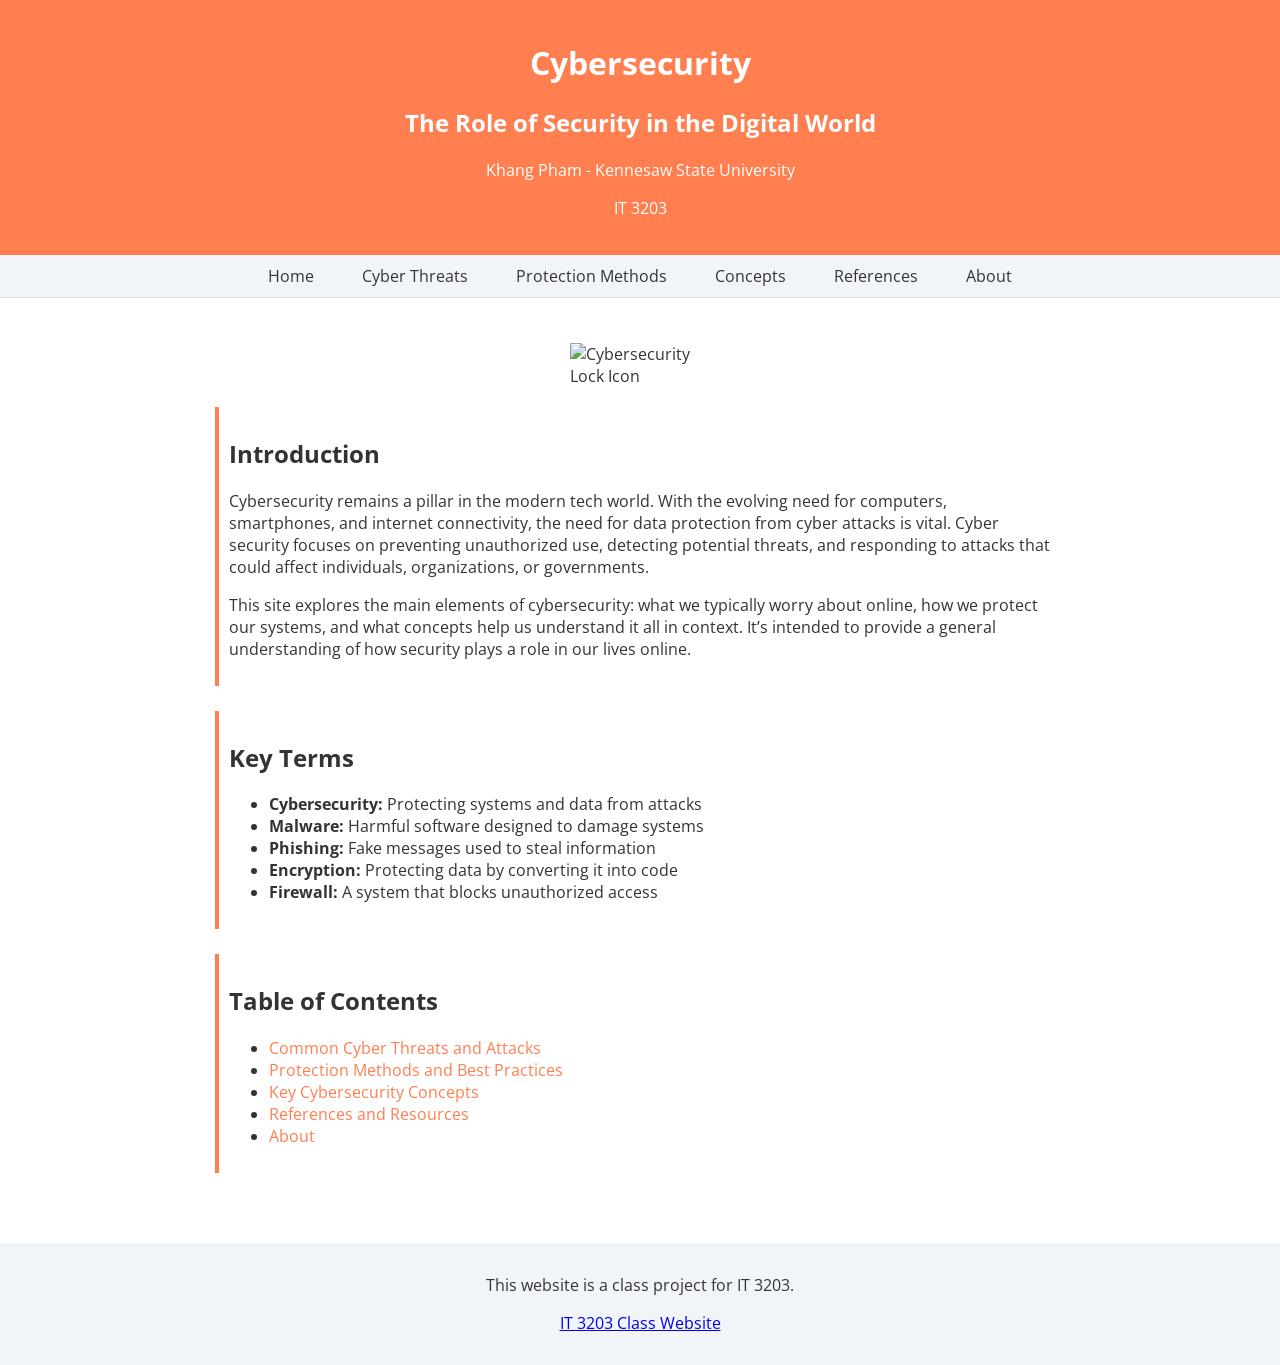
==== index.html @ feba26c3 "Update index.html" ====
<!DOCTYPE html>
<html lang="en">
<head>
  <meta charset="UTF-8">
  <meta name="viewport" content="width=device-width, initial-scale=1.0">
  <title>Cybersecurity</title>
  <link href="https://fonts.googleapis.com/css2?family=Open+Sans:wght@300;400;600&display=swap" rel="stylesheet">
  <link rel="stylesheet" href="style.css">
</head>
<body>

  <!-- Header -->
  <header>
    <h1>Cybersecurity</h1>
    <h2>The Role of Security in the Digital World</h2>
    <p>Khang Pham - Kennesaw State University</p>
    <p>IT 3203</p>
  </header>

  <!-- Navigation -->
  <nav>
    <ul>
      <li><a href="index.html">Home</a></li>
      <li><a href="topic1.html">Cyber Threats</a></li>
      <li><a href="topic2.html">Protection Methods</a></li>
      <li><a href="concepts.html">Concepts</a></li>
      <li><a href="references.html">References</a></li>
      <li><a href="about.html">About</a></li>
    </ul>
  </nav>

  <!-- Main Content -->
  <main>

    <!-- Image -->
    <img src="https://i.imgur.com/zNzp9lW.png"
         alt="Cybersecurity Lock Icon" width="150">

    <!-- Introduction -->
    <section>
      <h2>Introduction</h2>
      <p>
        Cybersecurity remains a pillar in the modern tech world. With the evolving need for computers, smartphones, and internet connectivity, the need for data protection from cyber attacks is vital. 
        Cyber security focuses on preventing unauthorized use, detecting potential threats, and responding to attacks that could affect individuals, organizations, or governments.
      </p>

      <p>
        This site explores the main elements of cybersecurity: what we typically worry about online, how we protect our systems, and what concepts help us understand it all in context. 
        It’s intended to provide a general understanding of how security plays a role in our lives online.
      </p>
    </section>

    <!-- Key Terms -->
    <section>
      <h2>Key Terms</h2>
      <ul>
        <li><strong>Cybersecurity:</strong> Protecting systems and data from attacks</li>
        <li><strong>Malware:</strong> Harmful software designed to damage systems</li>
        <li><strong>Phishing:</strong> Fake messages used to steal information</li>
        <li><strong>Encryption:</strong> Protecting data by converting it into code</li>
        <li><strong>Firewall:</strong> A system that blocks unauthorized access</li>
      </ul>
    </section>

    <!-- Table of Contents -->
    <section>
      <h2>Table of Contents</h2>
      <ul>
        <li><a href="topic1.html">Common Cyber Threats and Attacks</a></li>
        <li><a href="topic2.html">Protection Methods and Best Practices</a></li>
        <li><a href="concepts.html">Key Cybersecurity Concepts</a></li>
        <li><a href="references.html">References and Resources</a></li>
        <li><a href="about.html">About</a></li>
      </ul>
    </section>
  </main>
  <footer>
  <p>This website is a class project for IT 3203.</p>
  <p>
    <a href="https://ksuweb.github.io/IT3203/" target="_blank">
      IT 3203 Class Website
    </a>
  </p>
</footer>
</body>
</html>
---- style.css ----
/* General */
body {
  font-family: 'Open Sans', Arial, sans-serif;
  margin: 0;
  background: #ffffff;
  color: #333;
}

/* Header */
header {
  background: #ff7f50; /* coral */
  color: white;
  text-align: center;
  padding: 20px;
}

/* Navigation */
nav {
  background: #f1f5f9;
  padding: 10px;
  border-bottom: 1px solid #ddd;
}

nav h1 {
  text-align: center;
  font-size: 14px;
  margin: 0 0 5px;
  color: #555;
}

/* Flex layout */
nav ul {
  display: flex;
  justify-content: center;
  list-style: none;
  padding: 0;
  margin: 0;
}

nav li {
  margin: 0 12px;
}

nav a {
  text-decoration: none;
  color: #333;
  padding: 8px 12px;
  border-radius: 5px;
  transition: 0.2s;
}

/* Hover effect */
nav a:hover {
  background-color: #4a6fa5;
  color: white;
}

/* Active page (stays highlighted) */
nav a.active {
  background-color: #4a6fa5;
  color: white;
}

/* Main */
main {
  max-width: 850px;
  margin: 25px auto;
  padding: 20px;
  background: #ffffff;
}

/* Sections */
section {
  margin-bottom: 25px;
  padding: 10px;
  border-left: 4px solid #ff7f50;
}

/* Image */
img {
  display: block;
  margin: 0 auto 20px;
  width: 140px;
}

/* Table */
table {
  width: 100%;
  border-collapse: collapse;
}

th, td {
  border: 1px solid #ddd;
  padding: 10px;
}

th {
  background: #ffe4dc;
}

/* Links */
main a {
  color: #ff7f50;
  text-decoration: none;
  border-bottom: 1px solid transparent;
}

main a:hover {
  border-bottom: 1px solid #ff7f50;
}

/* Footer */
footer {
  background: #f1f5f9;
  text-align: center;
  padding: 15px;
  margin-top: 20px;
}
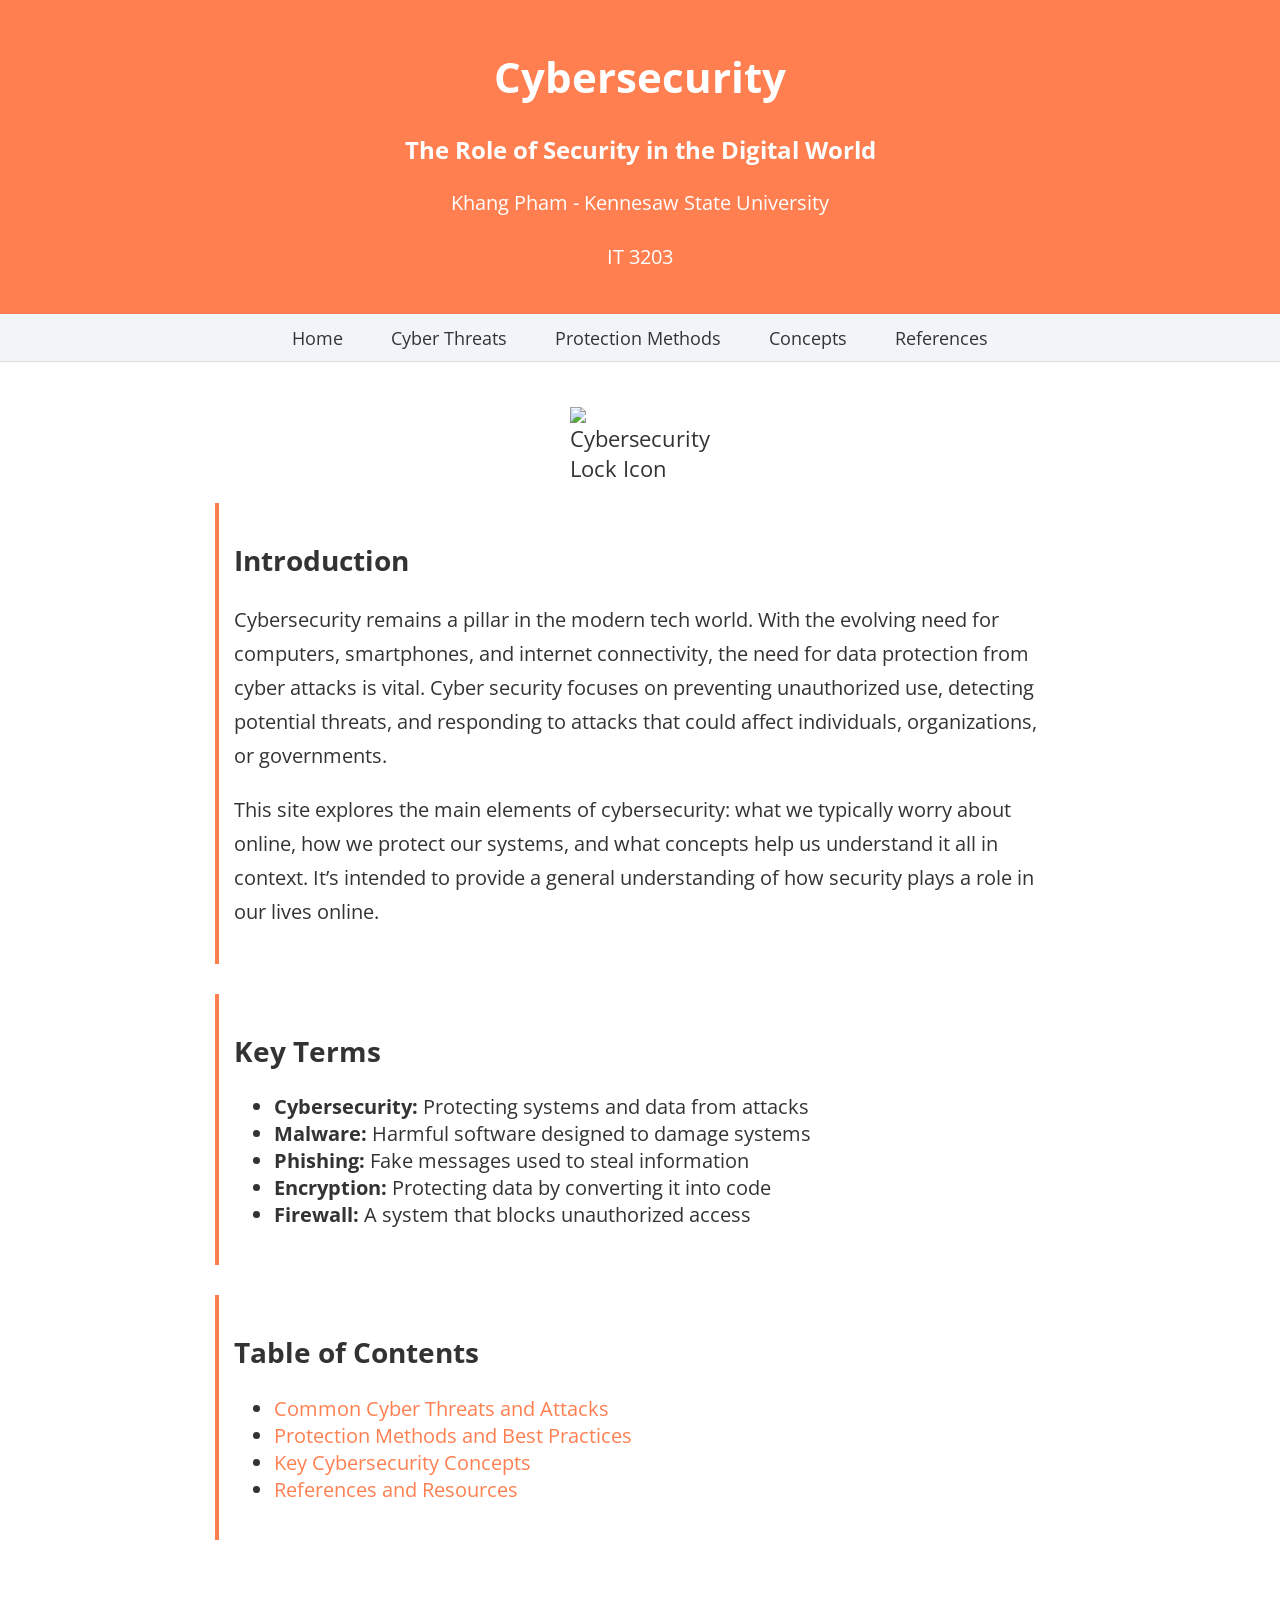
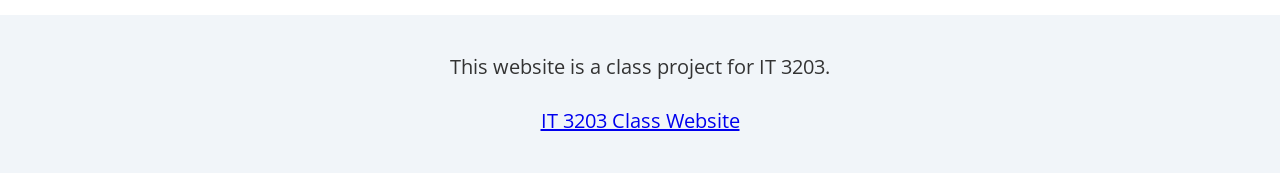
==== commit 38b7cc06: "Update index.html" ====
--- a/index.html
+++ b/index.html
@@ -25,7 +25,6 @@
       <li><a href="topic2.html">Protection Methods</a></li>
       <li><a href="concepts.html">Concepts</a></li>
       <li><a href="references.html">References</a></li>
-      <li><a href="about.html">About</a></li>
     </ul>
   </nav>
 
@@ -70,7 +69,6 @@
         <li><a href="topic2.html">Protection Methods and Best Practices</a></li>
         <li><a href="concepts.html">Key Cybersecurity Concepts</a></li>
         <li><a href="references.html">References and Resources</a></li>
-        <li><a href="about.html">About</a></li>
       </ul>
     </section>
   </main>
--- a/style.css
+++ b/style.css
@@ -4,14 +4,23 @@
   margin: 0;
   background: #ffffff;
   color: #333;
+  font-size: 22px; /* adjusted for better balance */
 }
 
 /* Header */
 header {
-  background: #ff7f50; /* coral */
+  background: #ff7f50;
   color: white;
   text-align: center;
   padding: 20px;
+}
+
+header h1 {
+  font-size: 42px;
+}
+
+header h2 {
+  font-size: 24px;
 }
 
 /* Navigation */
@@ -23,7 +32,7 @@
 
 nav h1 {
   text-align: center;
-  font-size: 14px;
+  font-size: 16px;
   margin: 0 0 5px;
   color: #555;
 }
@@ -46,6 +55,7 @@
   color: #333;
   padding: 8px 12px;
   border-radius: 5px;
+  font-size: 18px;
   transition: 0.2s;
 }
 
@@ -55,7 +65,7 @@
   color: white;
 }
 
-/* Active page (stays highlighted) */
+/* Active page */
 nav a.active {
   background-color: #4a6fa5;
   color: white;
@@ -71,9 +81,25 @@
 
 /* Sections */
 section {
-  margin-bottom: 25px;
-  padding: 10px;
+  margin-bottom: 30px;
+  padding: 15px;
   border-left: 4px solid #ff7f50;
+}
+
+/* Headings */
+h2 {
+  font-size: 28px;
+}
+
+/* Paragraphs */
+p {
+  font-size: 20px;
+  line-height: 1.7;
+}
+
+/* Lists */
+li {
+  font-size: 20px;
 }
 
 /* Image */
@@ -92,6 +118,7 @@
 th, td {
   border: 1px solid #ddd;
   padding: 10px;
+  font-size: 20px;
 }
 
 th {
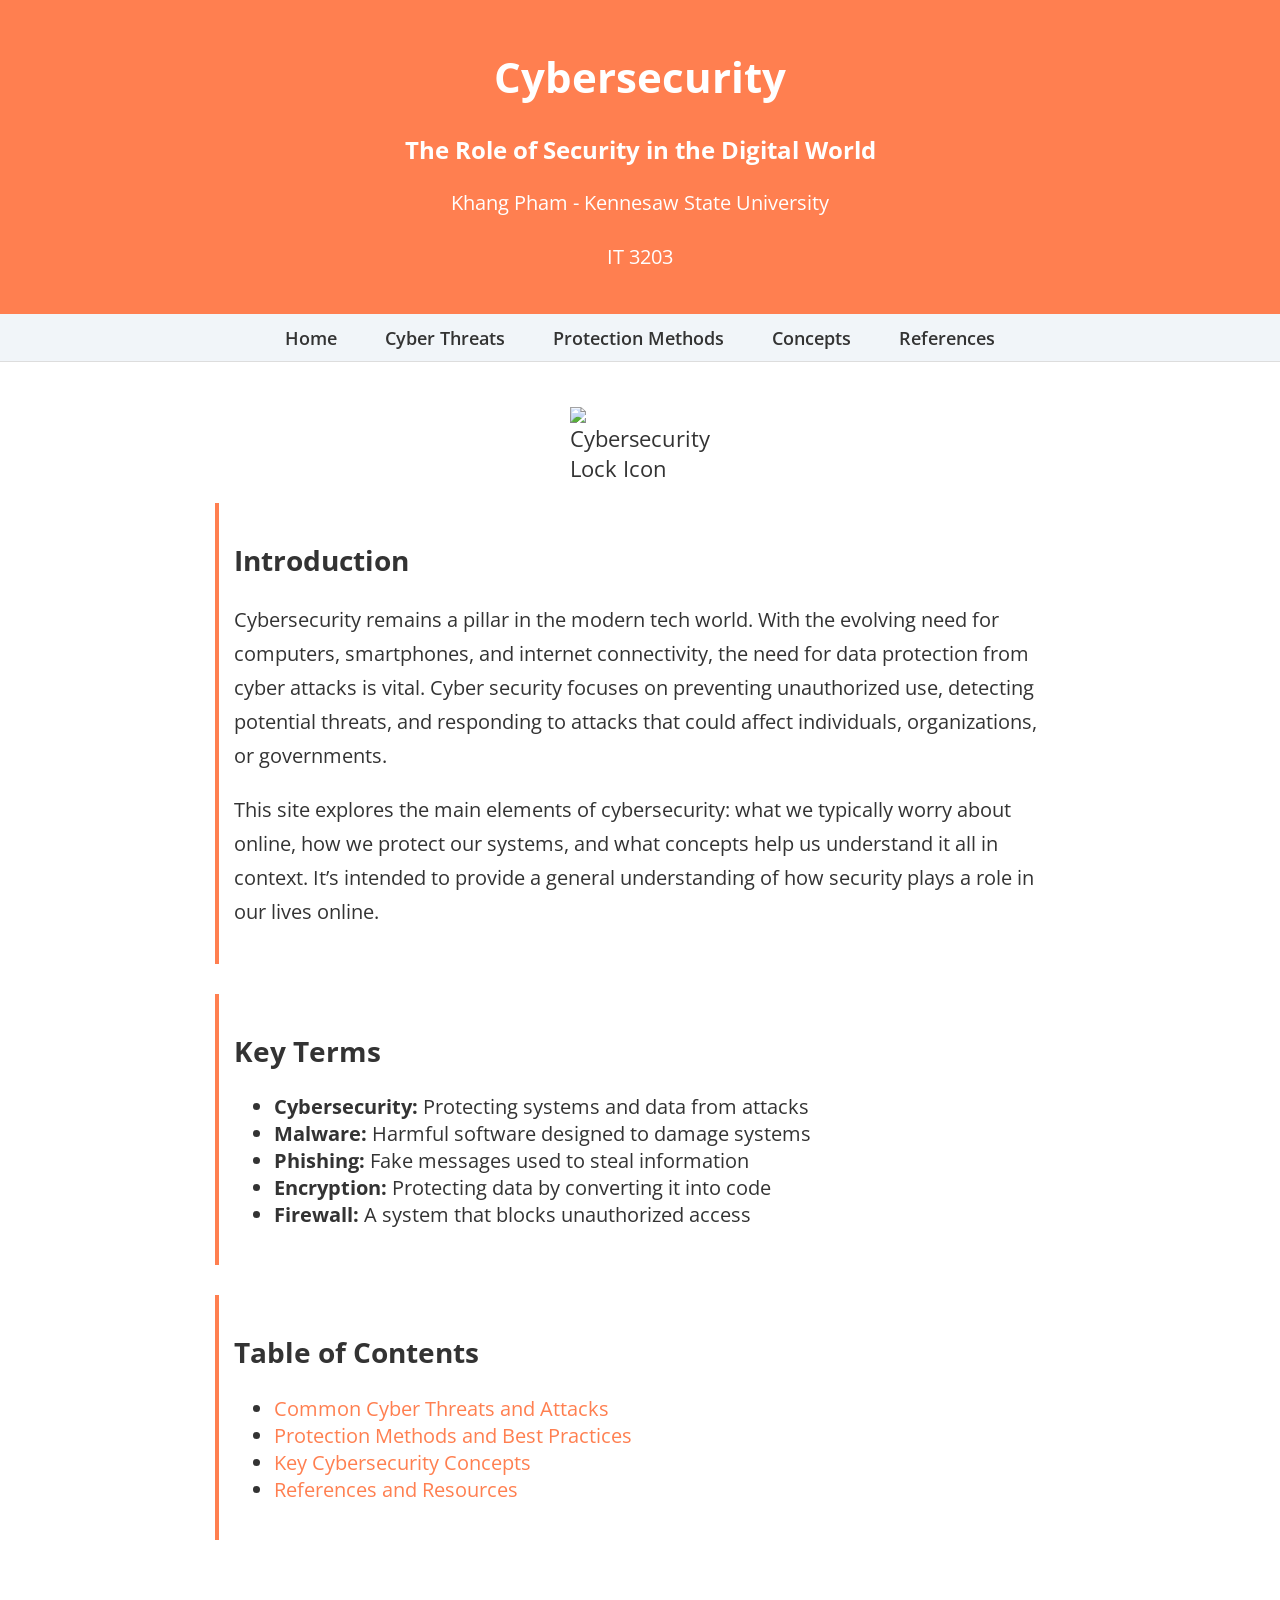
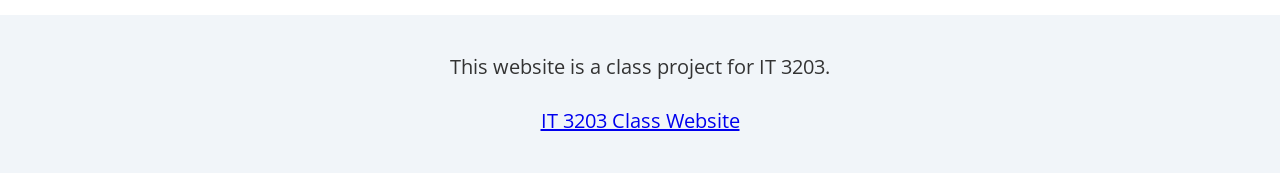
==== commit 2a4a187b: "Update index.html" ====
--- a/index.html
+++ b/index.html
@@ -32,7 +32,7 @@
   <main>
 
     <!-- Image -->
-    <img src="https://i.imgur.com/zNzp9lW.png"
+    <img src="https://i.imgur.com/GcAeKnz.png"
          alt="Cybersecurity Lock Icon" width="150">
 
     <!-- Introduction -->
--- a/style.css
+++ b/style.css
@@ -57,6 +57,7 @@
   border-radius: 5px;
   font-size: 18px;
   transition: 0.2s;
+  font-weight: 600;
 }
 
 /* Hover effect */
@@ -69,6 +70,7 @@
 nav a.active {
   background-color: #4a6fa5;
   color: white;
+  font-weight: 700;
 }
 
 /* Main */
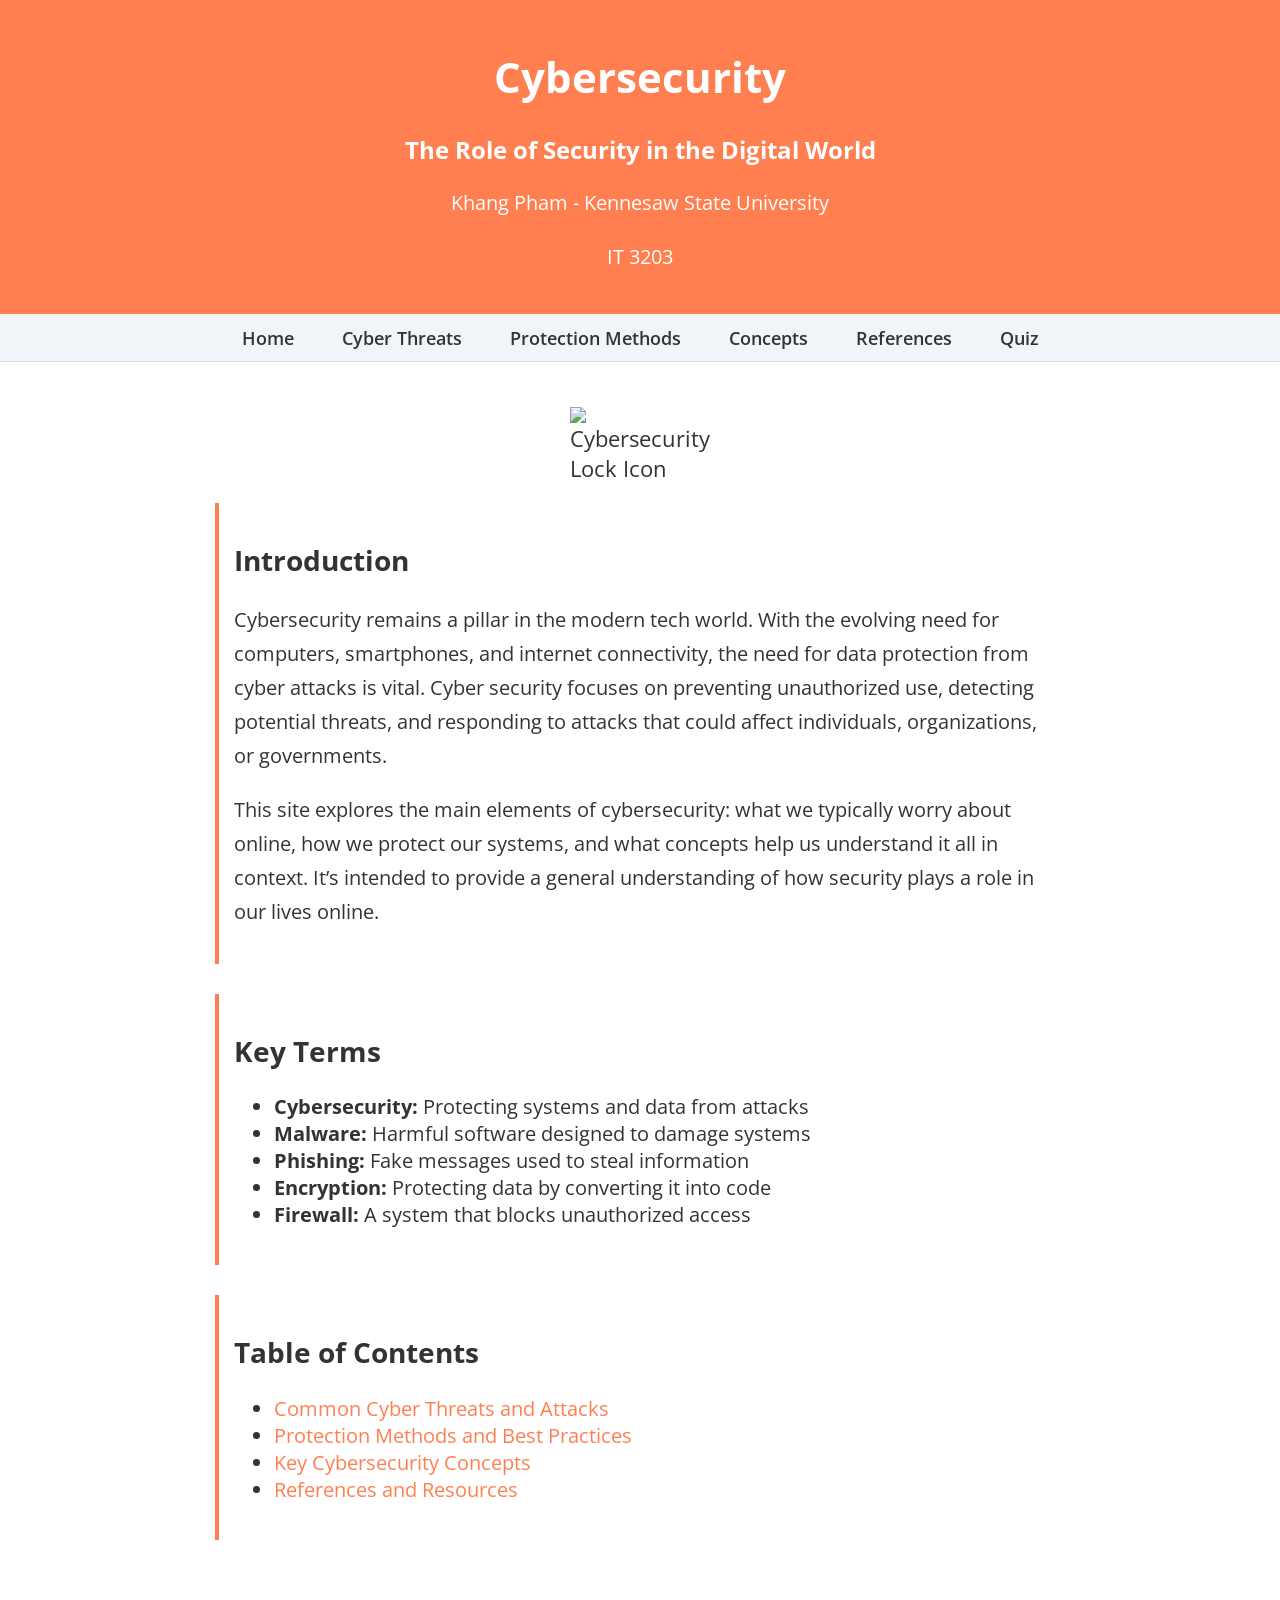
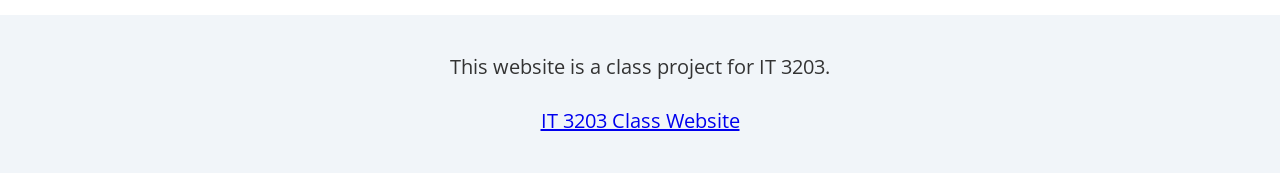
==== commit 5f147489: "Update index.html" ====
--- a/index.html
+++ b/index.html
@@ -1,15 +1,22 @@
 <!DOCTYPE html>
 <html lang="en">
 <head>
+  <!-- Basic setup for the webpage -->
   <meta charset="UTF-8">
   <meta name="viewport" content="width=device-width, initial-scale=1.0">
+
+  <!-- Title shown on browser tab -->
   <title>Cybersecurity</title>
+
+  <!-- Import Open Sans font -->
   <link href="https://fonts.googleapis.com/css2?family=Open+Sans:wght@300;400;600&display=swap" rel="stylesheet">
+
+  <!-- Link to external CSS file (required for assignment) -->
   <link rel="stylesheet" href="style.css">
 </head>
 <body>
 
-  <!-- Header -->
+  <!-- Top section of the page (title and basic info) -->
   <header>
     <h1>Cybersecurity</h1>
     <h2>The Role of Security in the Digital World</h2>
@@ -17,25 +24,26 @@
     <p>IT 3203</p>
   </header>
 
-  <!-- Navigation -->
+  <!-- Navigation menu (links to all pages of the site) -->
   <nav>
     <ul>
-      <li><a href="index.html">Home</a></li>
+      <li><a href="index.html">Home</a></li>  <!-- Allow the using to click "Home" and it will direct them to index.html -->
       <li><a href="topic1.html">Cyber Threats</a></li>
       <li><a href="topic2.html">Protection Methods</a></li>
       <li><a href="concepts.html">Concepts</a></li>
       <li><a href="references.html">References</a></li>
+      <li><a href="quiz.html">Quiz</a></li>
     </ul>
   </nav>
 
-  <!-- Main Content -->
+  <!-- Main content area -->
   <main>
 
-    <!-- Image -->
+    <!-- Image to make the page more visual -->
     <img src="https://i.imgur.com/GcAeKnz.png"
          alt="Cybersecurity Lock Icon" width="150">
 
-    <!-- Introduction -->
+    <!-- Introduction section (explains what the site is about) -->
     <section>
       <h2>Introduction</h2>
       <p>
@@ -49,7 +57,7 @@
       </p>
     </section>
 
-    <!-- Key Terms -->
+    <!-- Key terms section (uses a list to define important words) -->
     <section>
       <h2>Key Terms</h2>
       <ul>
@@ -61,24 +69,27 @@
       </ul>
     </section>
 
-    <!-- Table of Contents -->
+    <!-- Table of contents (links to other pages) -->
     <section>
       <h2>Table of Contents</h2>
       <ul>
-        <li><a href="topic1.html">Common Cyber Threats and Attacks</a></li>
+        <li><a href="topic1.html">Common Cyber Threats and Attacks</a></li> <!-- Link the text "Common Cyber Threats and Attacks" to topic1.html file -->
         <li><a href="topic2.html">Protection Methods and Best Practices</a></li>
         <li><a href="concepts.html">Key Cybersecurity Concepts</a></li>
         <li><a href="references.html">References and Resources</a></li>
       </ul>
     </section>
   </main>
+
+  <!-- Footer (required: shows this is a class project + class link) -->
   <footer>
-  <p>This website is a class project for IT 3203.</p>
-  <p>
-    <a href="https://ksuweb.github.io/IT3203/" target="_blank">
-      IT 3203 Class Website
-    </a>
-  </p>
-</footer>
+    <p>This website is a class project for IT 3203.</p>
+    <p>
+      <a href="https://ksuweb.github.io/IT3203/" target="_blank">
+        IT 3203 Class Website
+      </a>
+    </p>
+  </footer>
+
 </body>
 </html>
--- a/style.css
+++ b/style.css
@@ -1,147 +1,147 @@
 /* General */
 body {
-  font-family: 'Open Sans', Arial, sans-serif;
-  margin: 0;
-  background: #ffffff;
-  color: #333;
-  font-size: 22px; /* adjusted for better balance */
+  font-family: 'Open Sans', Arial, sans-serif; /* Set font for the whole website */
+  margin: 0; /* Remove default space around the page */
+  background: #ffffff; /* Make background color white */
+  color: #333; /* Set main text color */
+  font-size: 22px; /* Set base text size */
 }
 
 /* Header */
 header {
-  background: #ff7f50;
-  color: white;
-  text-align: center;
-  padding: 20px;
+  background: #ff7f50; /* Set header background color */
+  color: white; /* Make header text white */
+  text-align: center; /* Center header text */
+  padding: 20px; /* Add space inside header */
 }
 
 header h1 {
-  font-size: 42px;
+  font-size: 42px; /* Make main header title larger */
 }
 
 header h2 {
-  font-size: 24px;
+  font-size: 24px; /* Make subtitle smaller than main title */
 }
 
 /* Navigation */
 nav {
-  background: #f1f5f9;
-  padding: 10px;
-  border-bottom: 1px solid #ddd;
+  background: #f1f5f9; /* Set navigation background color */
+  padding: 10px; /* Add space inside navigation bar */
+  border-bottom: 1px solid #ddd; /* Add line below navigation */
 }
 
 nav h1 {
-  text-align: center;
-  font-size: 16px;
-  margin: 0 0 5px;
-  color: #555;
+  text-align: center; /* Center navigation heading */
+  font-size: 16px; /* Set navigation heading size */
+  margin: 0 0 5px; /* Remove top margin and add small bottom space */
+  color: #555; /* Set navigation heading color */
 }
 
 /* Flex layout */
 nav ul {
-  display: flex;
-  justify-content: center;
-  list-style: none;
-  padding: 0;
-  margin: 0;
+  display: flex; /* Put navigation items in one row */
+  justify-content: center; /* Center navigation items */
+  list-style: none; /* Remove bullet points */
+  padding: 0; /* Remove default list padding */
+  margin: 0; /* Remove default list margin */
 }
 
 nav li {
-  margin: 0 12px;
+  margin: 0 12px; /* Add space between navigation items */
 }
 
 nav a {
-  text-decoration: none;
-  color: #333;
-  padding: 8px 12px;
-  border-radius: 5px;
-  font-size: 18px;
-  transition: 0.2s;
-  font-weight: 600;
+  text-decoration: none; /* Remove underline from links */
+  color: #333; /* Set navigation link color */
+  padding: 8px 12px; /* Add space inside link area */
+  border-radius: 5px; /* Round the corners of the link background */
+  font-size: 18px; /* Set navigation text size */
+  transition: 0.2s; /* Make hover effect smooth */
+  font-weight: 600; /* Make navigation text semi-bold */
 }
 
 /* Hover effect */
 nav a:hover {
-  background-color: #4a6fa5;
-  color: white;
+  background-color: #4a6fa5; /* Change background color when mouse is over link */
+  color: white; /* Change text color on hover */
 }
 
 /* Active page */
 nav a.active {
-  background-color: #4a6fa5;
-  color: white;
-  font-weight: 700;
+  background-color: #4a6fa5; /* Highlight current page link */
+  color: white; /* Make active page text white */
+  font-weight: 700; /* Make active page text bolder */
 }
 
 /* Main */
 main {
-  max-width: 850px;
-  margin: 25px auto;
-  padding: 20px;
-  background: #ffffff;
+  max-width: 850px; /* Limit content width */
+  margin: 25px auto; /* Center main content and add top/bottom space */
+  padding: 20px; /* Add space inside main content area */
+  background: #ffffff; /* Keep main content background white */
 }
 
 /* Sections */
 section {
-  margin-bottom: 30px;
-  padding: 15px;
-  border-left: 4px solid #ff7f50;
+  margin-bottom: 30px; /* Add space between sections */
+  padding: 15px; /* Add space inside each section */
+  border-left: 4px solid #ff7f50; /* Add colored line on left side of each section */
 }
 
 /* Headings */
 h2 {
-  font-size: 28px;
+  font-size: 28px; /* Set section heading size */
 }
 
 /* Paragraphs */
 p {
-  font-size: 20px;
-  line-height: 1.7;
+  font-size: 20px; /* Set paragraph text size */
+  line-height: 1.7; /* Add space between lines for readability */
 }
 
 /* Lists */
 li {
-  font-size: 20px;
+  font-size: 20px; /* Set list text size */
 }
 
 /* Image */
 img {
-  display: block;
-  margin: 0 auto 20px;
-  width: 140px;
+  display: block; /* Make image act like block element */
+  margin: 0 auto 20px; /* Center image and add bottom space */
+  width: 140px; /* Set image width */
 }
 
 /* Table */
 table {
-  width: 100%;
-  border-collapse: collapse;
+  width: 100%; /* Make table take full available width */
+  border-collapse: collapse; /* Merge table borders together */
 }
 
 th, td {
-  border: 1px solid #ddd;
-  padding: 10px;
-  font-size: 20px;
+  border: 1px solid #ddd; /* Add border around table cells */
+  padding: 10px; /* Add space inside table cells */
+  font-size: 20px; /* Set table text size */
 }
 
 th {
-  background: #ffe4dc;
+  background: #ffe4dc; /* Set table header background color */
 }
 
 /* Links */
 main a {
-  color: #ff7f50;
-  text-decoration: none;
-  border-bottom: 1px solid transparent;
+  color: #ff7f50; /* Set link color inside main content */
+  text-decoration: none; /* Remove default underline */
+  border-bottom: 1px solid transparent; /* Prepare underline effect for hover */
 }
 
 main a:hover {
-  border-bottom: 1px solid #ff7f50;
+  border-bottom: 1px solid #ff7f50; /* Show underline when mouse is over link */
 }
 
 /* Footer */
 footer {
-  background: #f1f5f9;
-  text-align: center;
-  padding: 15px;
-  margin-top: 20px;
+  background: #f1f5f9; /* Set footer background color */
+  text-align: center; /* Center footer text */
+  padding: 15px; /* Add space inside footer */
+  margin-top: 20px; /* Add space above footer */
 }
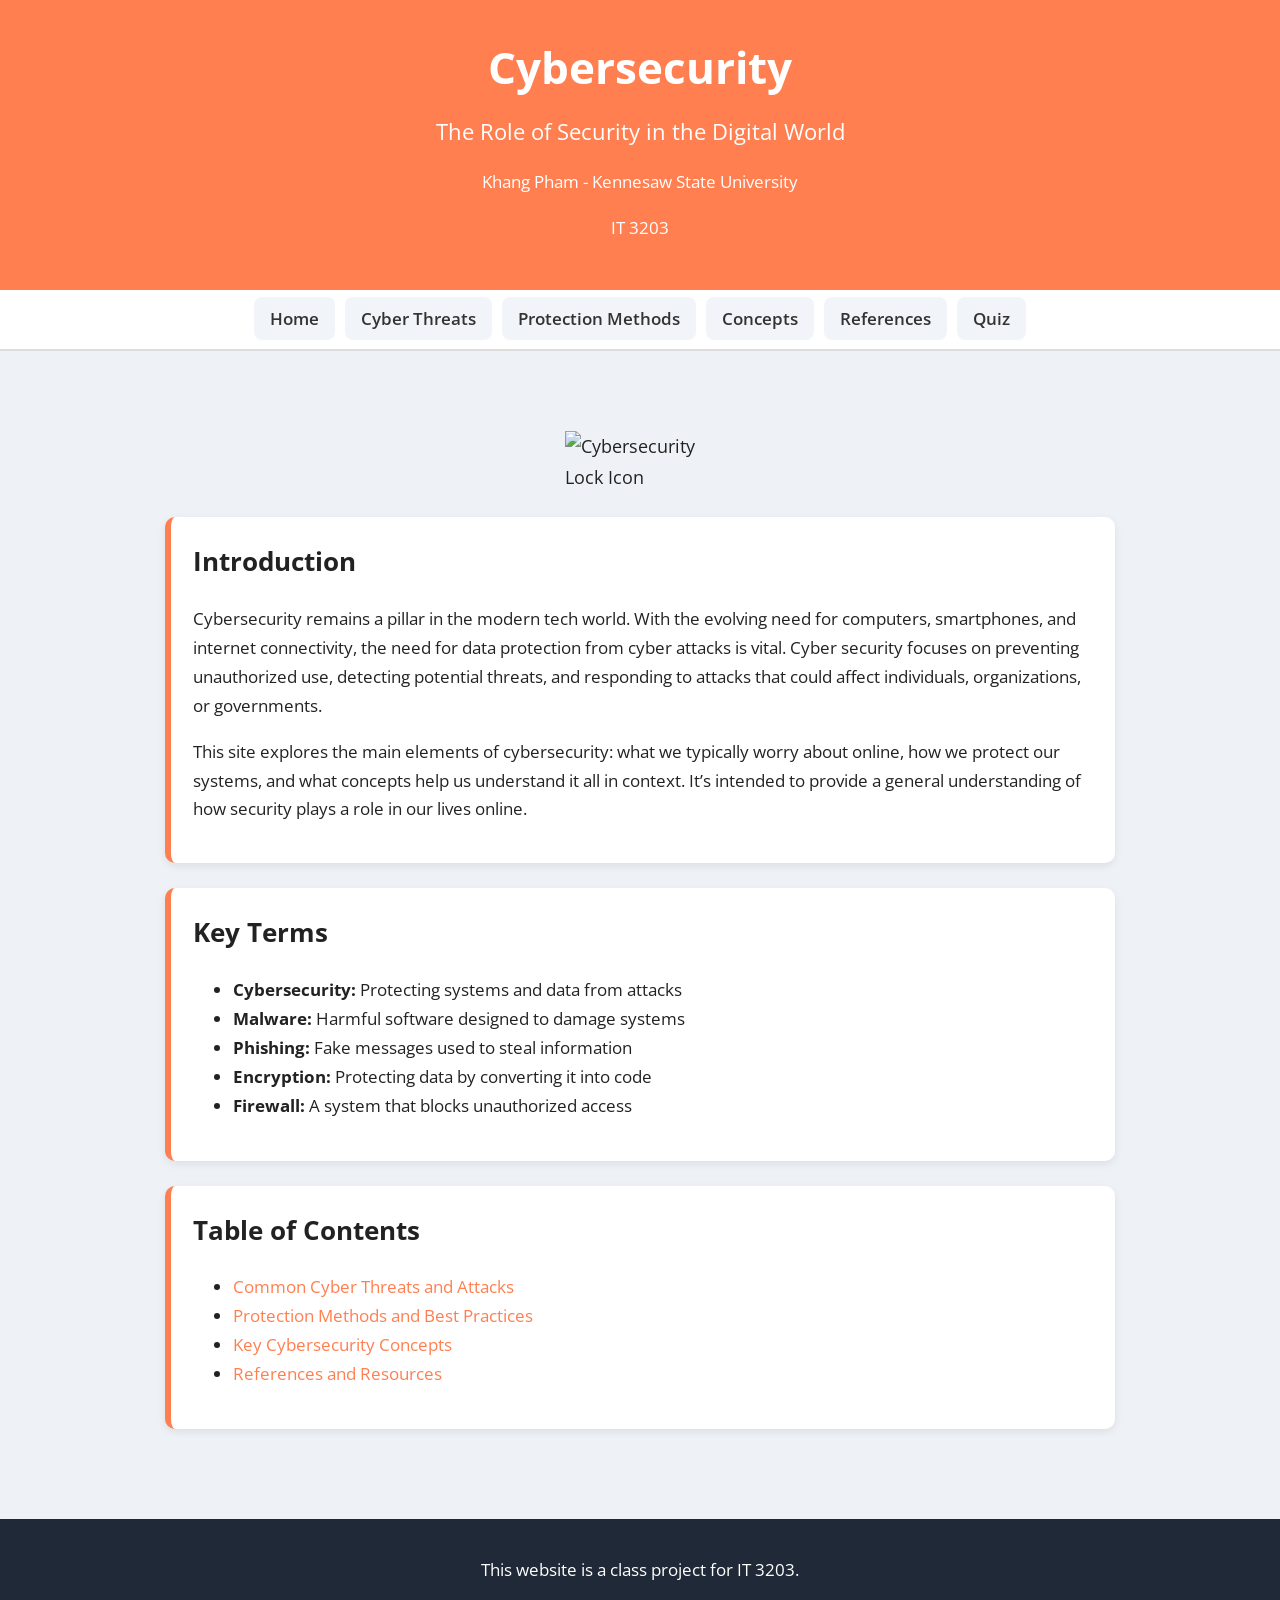
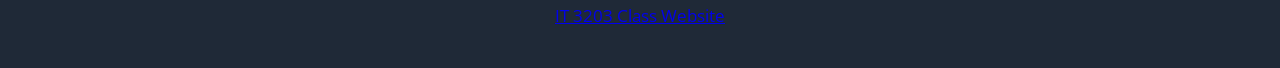
==== commit 9bbc9544: "Update index.html" ====
--- a/index.html
+++ b/index.html
@@ -14,12 +14,14 @@
   <!-- Link to external CSS file (required for assignment) -->
   <link rel="stylesheet" href="style.css">
 </head>
+
 <body>
 
   <!-- Top section of the page (title and basic info) -->
   <header>
     <h1>Cybersecurity</h1>
     <h2>The Role of Security in the Digital World</h2>
+
     <p>Khang Pham - Kennesaw State University</p>
     <p>IT 3203</p>
   </header>
@@ -27,7 +29,7 @@
   <!-- Navigation menu (links to all pages of the site) -->
   <nav>
     <ul>
-      <li><a href="index.html">Home</a></li>  <!-- Allow the using to click "Home" and it will direct them to index.html -->
+      <li><a href="index.html">Home</a></li> <!-- Link to homepage -->
       <li><a href="topic1.html">Cyber Threats</a></li>
       <li><a href="topic2.html">Protection Methods</a></li>
       <li><a href="concepts.html">Concepts</a></li>
@@ -41,18 +43,20 @@
 
     <!-- Image to make the page more visual -->
     <img src="https://i.imgur.com/GcAeKnz.png"
-         alt="Cybersecurity Lock Icon" width="150">
+         alt="Cybersecurity Lock Icon"
+         width="150">
 
     <!-- Introduction section (explains what the site is about) -->
     <section>
       <h2>Introduction</h2>
+
       <p>
-        Cybersecurity remains a pillar in the modern tech world. With the evolving need for computers, smartphones, and internet connectivity, the need for data protection from cyber attacks is vital. 
+        Cybersecurity remains a pillar in the modern tech world. With the evolving need for computers, smartphones, and internet connectivity, the need for data protection from cyber attacks is vital.
         Cyber security focuses on preventing unauthorized use, detecting potential threats, and responding to attacks that could affect individuals, organizations, or governments.
       </p>
 
       <p>
-        This site explores the main elements of cybersecurity: what we typically worry about online, how we protect our systems, and what concepts help us understand it all in context. 
+        This site explores the main elements of cybersecurity: what we typically worry about online, how we protect our systems, and what concepts help us understand it all in context.
         It’s intended to provide a general understanding of how security plays a role in our lives online.
       </p>
     </section>
@@ -60,6 +64,7 @@
     <!-- Key terms section (uses a list to define important words) -->
     <section>
       <h2>Key Terms</h2>
+
       <ul>
         <li><strong>Cybersecurity:</strong> Protecting systems and data from attacks</li>
         <li><strong>Malware:</strong> Harmful software designed to damage systems</li>
@@ -72,18 +77,21 @@
     <!-- Table of contents (links to other pages) -->
     <section>
       <h2>Table of Contents</h2>
+
       <ul>
-        <li><a href="topic1.html">Common Cyber Threats and Attacks</a></li> <!-- Link the text "Common Cyber Threats and Attacks" to topic1.html file -->
+        <li><a href="topic1.html">Common Cyber Threats and Attacks</a></li>
         <li><a href="topic2.html">Protection Methods and Best Practices</a></li>
         <li><a href="concepts.html">Key Cybersecurity Concepts</a></li>
         <li><a href="references.html">References and Resources</a></li>
       </ul>
     </section>
+
   </main>
 
   <!-- Footer (required: shows this is a class project + class link) -->
   <footer>
     <p>This website is a class project for IT 3203.</p>
+
     <p>
       <a href="https://ksuweb.github.io/IT3203/" target="_blank">
         IT 3203 Class Website
--- a/style.css
+++ b/style.css
@@ -2,146 +2,183 @@
 body {
   font-family: 'Open Sans', Arial, sans-serif; /* Set font for the whole website */
   margin: 0; /* Remove default space around the page */
-  background: #ffffff; /* Make background color white */
-  color: #333; /* Set main text color */
-  font-size: 22px; /* Set base text size */
+  background: #eef2f7; /* Stronger background change for visible difference */
+  color: #222; /* Darker text for better contrast */
+  font-size: 18px; /* Set base text size */
+  line-height: 1.7; /* Improve readability */
 }
 
 /* Header */
 header {
-  background: #ff7f50; /* Set header background color */
+  background: #ff7f50; /* Keep brand color but make it solid and bold */
   color: white; /* Make header text white */
   text-align: center; /* Center header text */
-  padding: 20px; /* Add space inside header */
+  padding: 30px 20px; /* More spacing for stronger layout feel */
+  box-shadow: 0 4px 10px rgba(0,0,0,0.15); /* Add depth */
 }
 
 header h1 {
-  font-size: 42px; /* Make main header title larger */
+  font-size: 44px; /* Make main header title larger */
+  margin: 0; /* Remove default spacing */
 }
 
 header h2 {
-  font-size: 24px; /* Make subtitle smaller than main title */
+  font-size: 22px; /* Subtitle size */
+  font-weight: 400; /* Lighter subtitle */
+  margin-top: 8px; /* Space below title */
 }
 
 /* Navigation */
 nav {
-  background: #f1f5f9; /* Set navigation background color */
-  padding: 10px; /* Add space inside navigation bar */
-  border-bottom: 1px solid #ddd; /* Add line below navigation */
+  background: white; /* Clean navigation background */
+  padding: 15px; /* More spacing */
+  border-bottom: 2px solid #ddd; /* Stronger separation */
+  position: sticky; /* Keeps nav visible when scrolling */
+  top: 0;
+  z-index: 1000;
 }
 
-nav h1 {
-  text-align: center; /* Center navigation heading */
-  font-size: 16px; /* Set navigation heading size */
-  margin: 0 0 5px; /* Remove top margin and add small bottom space */
-  color: #555; /* Set navigation heading color */
-}
-
-/* Flex layout */
 nav ul {
-  display: flex; /* Put navigation items in one row */
-  justify-content: center; /* Center navigation items */
-  list-style: none; /* Remove bullet points */
-  padding: 0; /* Remove default list padding */
-  margin: 0; /* Remove default list margin */
-}
-
-nav li {
-  margin: 0 12px; /* Add space between navigation items */
+  display: flex; /* Horizontal layout */
+  justify-content: center; /* Center items */
+  list-style: none; /* Remove bullets */
+  padding: 0; /* Remove padding */
+  margin: 0; /* Remove margin */
+  gap: 10px; /* Better spacing between items */
+  flex-wrap: wrap; /* Responsive wrapping */
 }
 
 nav a {
-  text-decoration: none; /* Remove underline from links */
-  color: #333; /* Set navigation link color */
-  padding: 8px 12px; /* Add space inside link area */
-  border-radius: 5px; /* Round the corners of the link background */
-  font-size: 18px; /* Set navigation text size */
-  transition: 0.2s; /* Make hover effect smooth */
-  font-weight: 600; /* Make navigation text semi-bold */
+  text-decoration: none; /* Remove underline */
+  color: #333; /* Default text color */
+  padding: 10px 16px; /* Bigger clickable area */
+  border-radius: 8px; /* Softer corners */
+  font-weight: 600; /* Stronger text */
+  background: #f1f5f9; /* Button-like navigation */
+  transition: 0.2s ease;
 }
 
 /* Hover effect */
 nav a:hover {
-  background-color: #4a6fa5; /* Change background color when mouse is over link */
-  color: white; /* Change text color on hover */
-}
-
-/* Active page */
-nav a.active {
-  background-color: #4a6fa5; /* Highlight current page link */
-  color: white; /* Make active page text white */
-  font-weight: 700; /* Make active page text bolder */
+  background: #4a6fa5; /* Strong blue hover */
+  color: white; /* Contrast text */
+  transform: translateY(-2px); /* Slight lift effect */
 }
 
 /* Main */
 main {
-  max-width: 850px; /* Limit content width */
-  margin: 25px auto; /* Center main content and add top/bottom space */
-  padding: 20px; /* Add space inside main content area */
-  background: #ffffff; /* Keep main content background white */
+  max-width: 950px; /* Wider content area */
+  margin: 40px auto; /* More spacing */
+  padding: 25px; /* More breathing room */
 }
 
 /* Sections */
 section {
-  margin-bottom: 30px; /* Add space between sections */
-  padding: 15px; /* Add space inside each section */
-  border-left: 4px solid #ff7f50; /* Add colored line on left side of each section */
+  background: white; /* Card look */
+  margin-bottom: 25px; /* Space between blocks */
+  padding: 22px; /* More internal spacing */
+  border-radius: 10px; /* More modern look */
+  border-left: 6px solid #ff7f50; /* Strong accent line */
+  box-shadow: 0 3px 8px rgba(0,0,0,0.08); /* Visible depth */
 }
 
 /* Headings */
 h2 {
-  font-size: 28px; /* Set section heading size */
+  font-size: 26px; /* Strong section heading */
+  margin-top: 0; /* Remove top gap */
 }
 
 /* Paragraphs */
 p {
-  font-size: 20px; /* Set paragraph text size */
-  line-height: 1.7; /* Add space between lines for readability */
+  font-size: 17px; /* Clean text size */
 }
 
 /* Lists */
 li {
-  font-size: 20px; /* Set list text size */
+  font-size: 17px; /* Consistent text size */
 }
 
 /* Image */
 img {
-  display: block; /* Make image act like block element */
-  margin: 0 auto 20px; /* Center image and add bottom space */
-  width: 140px; /* Set image width */
+  display: block; /* Center image */
+  margin: 15px auto 25px; /* Better spacing */
+  width: 150px; /* Slightly larger images */
 }
 
 /* Table */
 table {
-  width: 100%; /* Make table take full available width */
-  border-collapse: collapse; /* Merge table borders together */
+  width: 100%; /* Full width */
+  border-collapse: collapse; /* Clean borders */
+  margin-top: 10px; /* Space above table */
 }
 
 th, td {
-  border: 1px solid #ddd; /* Add border around table cells */
-  padding: 10px; /* Add space inside table cells */
-  font-size: 20px; /* Set table text size */
+  border: 1px solid #ddd; /* Table borders */
+  padding: 12px; /* More spacing */
+  font-size: 16px; /* Table text size */
 }
 
 th {
-  background: #ffe4dc; /* Set table header background color */
+  background: #ffe4dc; /* Header highlight */
 }
 
 /* Links */
 main a {
-  color: #ff7f50; /* Set link color inside main content */
-  text-decoration: none; /* Remove default underline */
-  border-bottom: 1px solid transparent; /* Prepare underline effect for hover */
+  color: #ff7f50; /* Link color */
+  text-decoration: none; /* Remove underline */
 }
 
 main a:hover {
-  border-bottom: 1px solid #ff7f50; /* Show underline when mouse is over link */
+  text-decoration: underline; /* Hover effect */
 }
 
 /* Footer */
 footer {
-  background: #f1f5f9; /* Set footer background color */
-  text-align: center; /* Center footer text */
-  padding: 15px; /* Add space inside footer */
-  margin-top: 20px; /* Add space above footer */
+  background: #1f2937; /* Dark footer for contrast */
+  color: white; /* White text */
+  text-align: center; /* Center text */
+  padding: 20px; /* Space inside footer */
+  margin-top: 40px; /* Separation from content */
 }
+
+/* Quiz */
+#quizForm section {
+  border-left: 6px solid #ff7f50; /* Orange accent for quiz */
+}
+
+#quizForm .actions {
+  display: flex; /* Button row */
+  gap: 12px; /* Space between buttons */
+}
+
+button {
+  padding: 10px 18px; /* Button size */
+  font-size: 16px; /* Text size */
+  border: none; /* Remove border */
+  border-radius: 8px; /* Rounded look */
+  cursor: pointer; /* Pointer hover */
+  background: #4a6fa5; /* Primary button color */
+  color: white; /* Text color */
+}
+
+button:hover {
+  background: #2f4f7f; /* Darker hover */
+}
+
+.result-box {
+  margin-top: 15px; /* Space above result */
+  padding: 15px; /* Internal spacing */
+  border-radius: 8px; /* Rounded box */
+  background: #f8fafc; /* Light background */
+  border: 1px solid #ddd; /* Border */
+}
+
+.correct {
+  color: #1a7f37; /* Green correct */
+  font-weight: bold;
+}
+
+.wrong {
+  color: #d11a2a; /* Red wrong */
+  font-weight: bold;
+}
